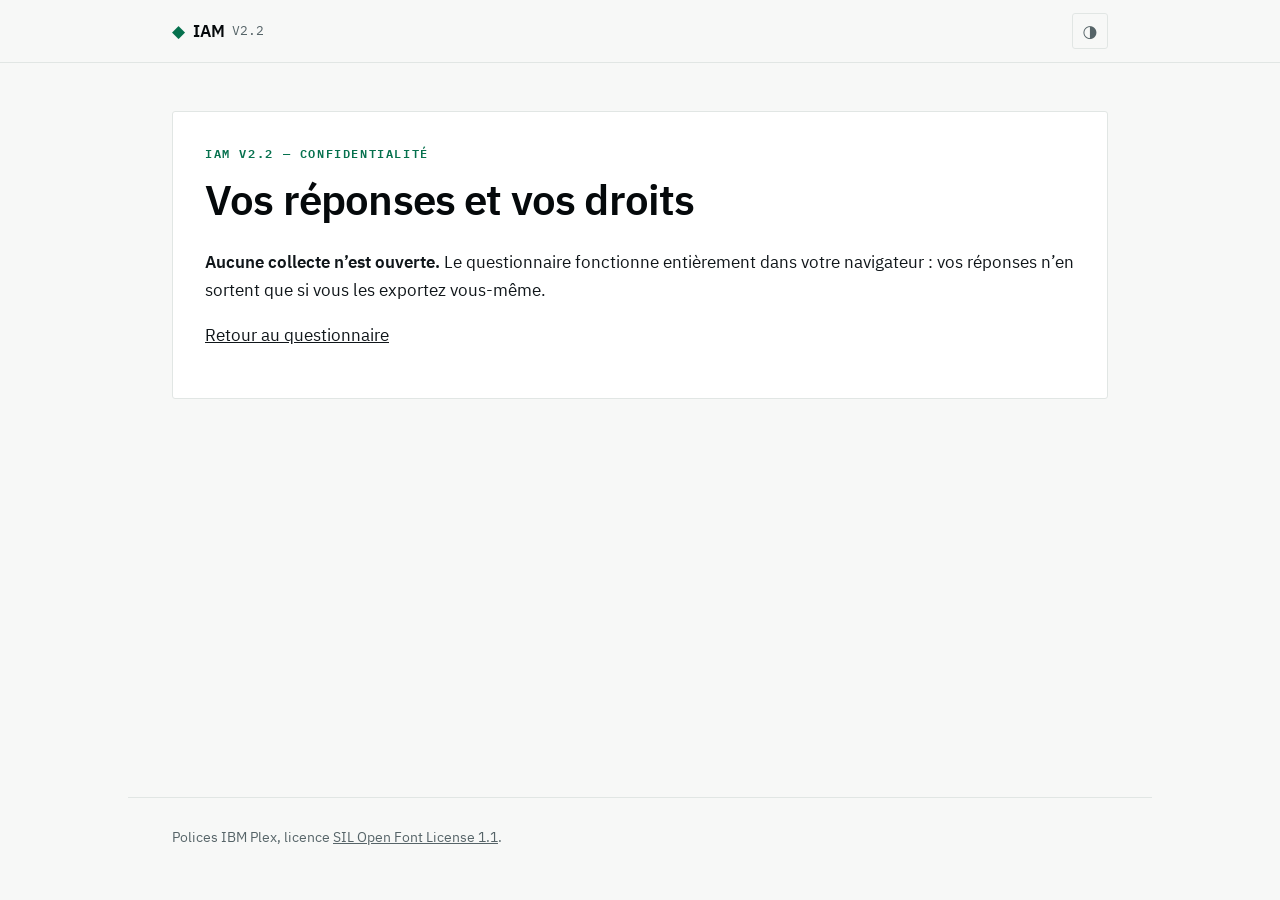
==== site/confidentialite/index.html @ 69fa4aa5 "Collecte du pilote preparee, fermee par defaut - Service collect (src/collect/server.py, bibliothequ" ====
<!doctype html>
<html lang="fr">
<head>
  <meta charset="utf-8">
  <meta name="viewport" content="width=device-width, initial-scale=1">
  <meta name="description" content="IAM V2.2 — notice d’information sur la collecte des réponses et exercice de vos droits.">
  <meta name="referrer" content="no-referrer">
  <meta name="robots" content="noindex">
  <!-- connect-src : 'none' tant que la collecte n'est pas configuree ; sinon
       l'origine du service, et elle seule (un test le verifie). -->
  <meta http-equiv="Content-Security-Policy"
        content="default-src 'self'; script-src 'self'; style-src 'self'; font-src 'self'; img-src 'self' data:; connect-src 'none'; form-action 'none'; base-uri 'none'">
  <title>IAM V2.2 — Confidentialité</title>
  <script src="../assets/theme.js?v=2.2"></script>
  <link rel="preload" href="../fonts/IBMPlexSans-Regular-Latin1.woff2" as="font" type="font/woff2" crossorigin>
  <link rel="stylesheet" href="../assets/styles.css?v=2.2">
  <script type="module" src="../assets/privacy.js?v=2.2"></script>
</head>
<body>
  <a class="skip" href="#app">Aller au contenu</a>
  <header class="top">
    <div class="wrap top-inner">
      <p class="brand"><span class="glyph" aria-hidden="true">◆</span> IAM <span class="ver">V2.2</span></p>
      <div class="top-right">
        <button id="theme-toggle" class="theme-toggle" type="button" aria-label="Changer de thème">◐</button>
      </div>
    </div>
  </header>
  <main id="app" class="wrap" tabindex="-1">
    <section class="card notice" aria-labelledby="t">
      <p class="eyebrow">IAM V2.2 — confidentialité</p>
      <h1 id="t">Vos réponses et vos droits</h1>

      <!-- Texte source : specs/IAM_V2_2/COLLECTE_RGPD.md. -->
      <div id="no-collect">
        <p><strong>Aucune collecte n’est ouverte.</strong> Le questionnaire fonctionne entièrement dans votre navigateur : vos réponses n’en sortent que si vous les exportez vous-même.</p>
      </div>

      <div id="notice" hidden>
        <p>Cette notice décrit la collecte des réponses au questionnaire IAM dans le cadre de son étude de validation (article 13 du règlement général sur la protection des données, RGPD).</p>

        <h2>Qui est responsable ?</h2>
        <p>Le responsable du traitement est <span class="fill" data-fill="controller"></span>, à titre personnel. Contact pour toute question ou pour exercer vos droits : <span class="fill" data-fill="contact"></span>.</p>

        <h2>Pourquoi vos réponses sont-elles collectées ?</h2>
        <p>Uniquement pour vérifier la qualité scientifique du questionnaire : compréhension des situations, fiabilité des mesures, structure, durée. Vos réponses ne servent à aucune décision vous concernant, à aucune évaluation ou sélection de personnes, ni à aucun usage commercial. Les résultats de l’étude ne sont publiés que sous forme agrégée, sans aucune réponse individuelle.</p>

        <h2>Sur quelle base ?</h2>
        <p>Votre <strong>consentement</strong> (article 6, paragraphe 1, a du RGPD). Il est demandé avant le questionnaire, et vos réponses ne partent que si vous cliquez vous-même sur « Transmettre » à la fin. Vous pouvez le retirer à tout moment, en effaçant vos réponses ci-dessous. Participer est facultatif ; refuser ne change rien à votre accès au questionnaire. L’étude est réservée aux personnes majeures.</p>

        <h2>Quelles données ?</h2>
        <dl>
          <dt>Collectées</dt>
          <dd>vos réponses ; la forme choisie (courte ou complète) ; l’ordre dans lequel questions et options vous ont été présentées ; l’heure de début, à la minute près, et la durée en minutes ; la date de réception ; la version de la notice acceptée ; une empreinte chiffrée de votre code de participation.</dd>
          <dt>Jamais collectées par le service</dt>
          <dd>nom, adresse électronique, adresse IP, informations sur votre navigateur ou votre appareil, résultats calculés (ils restent dans votre navigateur).</dd>
        </dl>
        <p>Aucune de ces données ne vous identifie : c’est pourquoi seul votre code de participation permet de retrouver vos réponses.</p>

        <h2>Qui les reçoit, où sont-elles hébergées ?</h2>
        <p>Seul le responsable du traitement accède aux réponses. Elles sont stockées sur un serveur hébergé par <span class="fill" data-fill="host"></span>. La page du questionnaire est servie par GitHub Pages (GitHub, Inc., États-Unis), qui peut enregistrer dans ses journaux l’adresse IP des visites, selon sa propre politique de confidentialité ; vos réponses, elles, ne transitent jamais par GitHub.</p>

        <h2>Combien de temps ?</h2>
        <p>La collecte est ouverte jusqu’au <span class="fill" data-fill="endDate"></span>. Les réponses sont conservées <strong>jusqu’au <span class="fill" data-fill="retentionEnd"></span></strong> (trois ans après la fin de la collecte, le temps de l’analyse et de la publication), puis supprimées automatiquement. Les journaux techniques du serveur, qui ne contiennent pas vos réponses, sont conservés <span class="fill" data-fill="logsRetention"></span>.</p>

        <h2>Vos droits</h2>
        <p>Vous disposez d’un droit d’accès, d’effacement, de limitation, d’opposition et de portabilité, et du droit de retirer votre consentement. Avec votre code de participation, vous les exercez directement ci-dessous : consulter (et télécharger) vos réponses, ou les effacer définitivement. Sans ce code, aucune donnée ne permet de vous retrouver (article 11 du RGPD) ; écrivez alors au contact ci-dessus en indiquant tout élément qui permettrait de le faire. Si vous estimez que vos droits ne sont pas respectés, vous pouvez adresser une réclamation à la CNIL (cnil.fr).</p>
        <p>Aucune décision automatisée n’est prise à partir de vos réponses.</p>

        <h2 id="mes-donnees">Consulter ou effacer mes réponses</h2>
        <div id="rights"></div>
      </div>

      <p><a href="../">Retour au questionnaire</a></p>
    </section>
  </main>
  <footer class="wrap foot">
    <p>Polices IBM Plex, licence <a href="../fonts/OFL.txt">SIL Open Font License 1.1</a>.</p>
  </footer>
</body>
</html>
---- site/assets/styles.css ----
/* ==========================================================================
   IAM V2.1 -- feuille de style.

   Jetons, polices et bascule de theme repris de l'Atlas doctrinal
   (s-geffroy/economic-doctrine-atlas), lui-meme aligne sur ligne de crete :
   les deux sites se lisent comme une meme famille. Sombre par defaut.

   Contrastes WCAG AA (texte >= 4.5:1) dans les deux themes ; aucun etat
   n'est signale par la couleur seule (texte, coche ou style de bordure).
   ========================================================================== */

@font-face {
  font-family: "Plex Sans";
  src: url("../fonts/IBMPlexSans-Regular-Latin1.woff2") format("woff2");
  font-weight: 400; font-style: normal; font-display: swap;
}
@font-face {
  font-family: "Plex Sans";
  src: url("../fonts/IBMPlexSans-SemiBold-Latin1.woff2") format("woff2");
  font-weight: 600 700; font-style: normal; font-display: swap;
}
@font-face {
  font-family: "Plex Mono";
  src: url("../fonts/IBMPlexMono-Regular-Latin1.woff2") format("woff2");
  font-weight: 400; font-style: normal; font-display: swap;
}
@font-face {
  font-family: "Plex Mono";
  src: url("../fonts/IBMPlexMono-SemiBold-Latin1.woff2") format("woff2");
  font-weight: 600 700; font-style: normal; font-display: swap;
}

/* --- Jetons --------------------------------------------------------------- */

:root {
  --fond:        #0B0E0F;
  --surface:     #12171A;
  --surface-vive:#171E22;
  --filet:       #1F2A2E;
  --filet-vif:   #2C3B41;
  --texte:       #D6DEE1;
  --texte-fort:  #F2F6F7;
  --attenue:     #8796A0;
  --accent:      #5EE6A8;
  --accent-doux: rgba(94, 230, 168, .12);
  --alerte:      #E8B36F;
  --alerte-doux: rgba(232, 179, 111, .12);

  --police-sans: "Plex Sans", ui-sans-serif, system-ui, -apple-system, "Segoe UI", Roboto, sans-serif;
  --police-mono: "Plex Mono", ui-monospace, SFMono-Regular, "SF Mono", Menlo, Consolas, monospace;

  --rangee: 64rem;
  --gouttiere: clamp(1rem, 4vw, 2.75rem);
  --rayon: 3px;
  --transition: 140ms ease;

  color-scheme: dark;
}

@media (prefers-color-scheme: light) {
  :root:not([data-theme="dark"]) {
    --fond:        #F7F8F7;
    --surface:     #FFFFFF;
    --surface-vive:#FFFFFF;
    --filet:       #E1E6E4;
    --filet-vif:   #C6D0CD;
    --texte:       #10161A;
    --texte-fort:  #05090B;
    --attenue:     #566468;
    --accent:      #06714E;
    --accent-doux: rgba(6, 113, 78, .09);
    --alerte:      #8A5A12;
    --alerte-doux: rgba(138, 90, 18, .09);
    color-scheme: light;
  }
}

:root[data-theme="light"] {
  --fond:        #F7F8F7;
  --surface:     #FFFFFF;
  --surface-vive:#FFFFFF;
  --filet:       #E1E6E4;
  --filet-vif:   #C6D0CD;
  --texte:       #10161A;
  --texte-fort:  #05090B;
  --attenue:     #566468;
  --accent:      #06714E;
  --accent-doux: rgba(6, 113, 78, .09);
  --alerte:      #8A5A12;
  --alerte-doux: rgba(138, 90, 18, .09);
  color-scheme: light;
}

/* --- Socle ---------------------------------------------------------------- */

*, *::before, *::after { box-sizing: border-box; }

html { -webkit-text-size-adjust: 100%; }

body {
  margin: 0;
  min-height: 100vh;
  display: flex;
  flex-direction: column;
  background: var(--fond);
  color: var(--texte);
  font-family: var(--police-sans);
  font-size: 1.0625rem;
  line-height: 1.65;
  font-synthesis: none;
  -webkit-font-smoothing: antialiased;
}

a { color: inherit; }
a:hover { color: var(--accent); }

:focus-visible {
  outline: 2px solid var(--accent);
  outline-offset: 2px;
}
main:focus, h1:focus, h2:focus { outline: none; }

.wrap {
  width: min(var(--rangee), 100%);
  margin-inline: auto;
  padding-inline: var(--gouttiere);
}

.sr-only {
  position: absolute !important;
  width: 1px; height: 1px;
  padding: 0; margin: -1px;
  overflow: hidden; clip: rect(0 0 0 0);
  white-space: nowrap; border: 0;
}

.skip {
  position: absolute; left: 1rem; top: -3rem; z-index: 10;
  background: var(--surface); color: var(--texte-fort);
  padding: .5rem .75rem; border: 1px solid var(--accent); border-radius: var(--rayon);
}
.skip:focus { top: .5rem; }

/* --- En-tete et pied ------------------------------------------------------ */

.top {
  position: sticky; top: 0; z-index: 3;
  background: color-mix(in srgb, var(--fond) 92%, transparent);
  border-bottom: 1px solid var(--filet);
  backdrop-filter: blur(12px);
}
.top-inner {
  display: flex; flex-wrap: wrap; align-items: center; justify-content: space-between;
  gap: .5rem 1rem;
  padding-block: .8rem;
}
.brand {
  margin: 0;
  display: inline-flex; align-items: center; gap: .5rem;
  font-weight: 600; letter-spacing: -.01em;
  color: var(--texte-fort);
}
.glyph { color: var(--accent); }
.ver { font-family: var(--police-mono); font-size: .8rem; font-weight: 400; color: var(--attenue); }
.top-right { display: flex; align-items: center; gap: .6rem; }
.theme-toggle {
  border: 1px solid var(--filet); background: none; cursor: pointer;
  width: 2.25rem; height: 2.25rem; line-height: 1;
  border-radius: var(--rayon);
  color: var(--attenue); font: inherit;
  transition: color var(--transition), border-color var(--transition);
}
.theme-toggle:hover { color: var(--accent); border-color: var(--accent); }

main { flex: 1; padding-block: clamp(1.5rem, 5vw, 3rem) 3rem; }

.foot {
  color: var(--attenue);
  font-size: .85rem;
  padding-block: 1.5rem 3rem;
  border-top: 1px solid var(--filet);
}
.foot p { margin: .25rem 0; }

/* --- Textes --------------------------------------------------------------- */

.eyebrow {
  margin: 0;
  font-family: var(--police-mono); font-size: .72rem; font-weight: 600;
  text-transform: uppercase; letter-spacing: .14em;
  color: var(--accent);
}
h1, h2 { color: var(--texte-fort); font-weight: 600; letter-spacing: -.02em; }
h1 { font-size: clamp(1.6rem, 5vw, 2.6rem); line-height: 1.1; margin: .35em 0 .6em; }
.welcome h1 { font-size: clamp(1.9rem, 6vw, 3.1rem); letter-spacing: -.035em; line-height: 1.05; }
h2 { font-size: clamp(1.2rem, 3vw, 1.5rem); margin: 2.5rem 0 .6rem; }
.muted { color: var(--attenue); }
.big { font-size: 1.15rem; }

.card {
  background: var(--surface);
  border: 1px solid var(--filet);
  border-radius: var(--rayon);
  padding: clamp(1.1rem, 4vw, 2rem);
}
.welcome { background: none; border: 0; padding-inline: 0; }
.welcome > p { font-size: clamp(1.02rem, 1.6vw, 1.15rem); }

.facts { display: flex; flex-wrap: wrap; gap: .5rem; margin: 1.75rem 0; padding: 0; list-style: none; }
.facts li {
  border: 1px solid var(--filet); border-radius: var(--rayon);
  padding: .35rem .7rem;
  font-family: var(--police-mono); font-size: .78rem; color: var(--attenue);
}
.facts strong { color: var(--texte-fort); font-weight: 600; }

/* Choix de la forme : deux cartes cote a cote, empilees sur ecran etroit. */
.form-cards {
  display: grid; grid-template-columns: repeat(auto-fit, minmax(16rem, 1fr)); gap: 1rem;
  margin: 1.75rem 0 0; padding: 0; list-style: none;
}
.form-card {
  border: 1px solid var(--filet); border-radius: var(--rayon); background: var(--surface);
  padding: clamp(1rem, 3vw, 1.5rem);
  display: flex; flex-direction: column;
}
.form-card h2 { margin: 0; font-size: 1.2rem; }
.form-card .facts { margin: 1rem 0 1.25rem; flex: 1; align-content: flex-start; }
.form-card .btn { align-self: flex-start; }

.privacy { border-left: 2px solid var(--accent); padding-left: .8rem; }
.warn {
  border: 1px solid var(--alerte); background: var(--alerte-doux);
  border-radius: var(--rayon);
  padding: .75rem 1rem;
}
.not-scored {
  border: 1px dashed var(--filet-vif); border-radius: var(--rayon);
  padding: .75rem 1rem;
  font-family: var(--police-mono); font-size: .9rem;
}

.scenario p { margin: 0 0 .8rem; font-size: clamp(1.08rem, 2.2vw, 1.25rem); line-height: 1.5; color: var(--texte-fort); }
.hint { color: var(--attenue); font-family: var(--police-mono); font-size: .8rem; margin: 1.25rem 0 1rem; }

/* --- Progression ---------------------------------------------------------- */

.progress { margin-bottom: 1.25rem; }
.progress-label { margin: 0 0 .4rem; font-family: var(--police-mono); font-size: .78rem; color: var(--texte); }
.progress-label span { color: var(--attenue); }
.progress-bar, .bar { height: 4px; background: var(--filet); overflow: hidden; border-radius: 2px; }
.progress-bar > span, .bar > span { display: block; height: 100%; background: var(--accent); }
.bar { height: 6px; }

/* --- Boutons -------------------------------------------------------------- */

.actions, .nav { display: flex; flex-wrap: wrap; gap: .75rem; margin-top: 1.5rem; }
.nav { justify-content: space-between; }
.btn {
  display: inline-flex; align-items: center; justify-content: center; gap: .5rem;
  min-height: 2.75rem;
  border: 1px solid var(--filet-vif); background: transparent; color: var(--texte-fort);
  border-radius: var(--rayon);
  padding: .65rem 1.1rem;
  font-family: var(--police-mono); font-size: .85rem; font-weight: 600;
  cursor: pointer;
  transition: background var(--transition), color var(--transition), border-color var(--transition);
}
.btn:hover { border-color: var(--accent); color: var(--accent); }
.btn.primary { border-color: var(--accent); background: var(--accent); color: var(--fond); }
.btn.primary:hover { background: transparent; color: var(--accent); }
.btn.ghost { border-color: transparent; color: var(--attenue); text-decoration: underline; padding-inline: .25rem; font-weight: 400; }
.btn.ghost:hover { color: var(--alerte); }
.btn[aria-disabled="true"], .btn[aria-disabled="true"]:hover {
  background: transparent; border-color: var(--filet-vif); border-style: dashed; color: var(--attenue); cursor: not-allowed;
}
.nav-status { min-height: 1.65em; margin: .6rem 0 0; color: var(--alerte); font-size: .9rem; }
.reset { margin-top: .5rem; text-align: right; }

/* --- Options PLUS / MOINS ------------------------------------------------- */

.opts { list-style: none; padding: 0; margin: 0; display: grid; gap: .6rem; }
.opt {
  background: var(--surface-vive);
  border: 1px solid var(--filet);
  border-left-width: 3px;
  border-radius: var(--rayon);
  padding: .85rem 1rem;
  transition: border-color var(--transition), background var(--transition);
}
.opt[data-pick="best"] { border-color: var(--accent); background: var(--accent-doux); }
.opt[data-pick="worst"] { border-color: var(--alerte); background: var(--alerte-doux); border-style: dashed; border-left-style: solid; }
.opt-text { margin: 0 0 .7rem; }
.opt-num { font-family: var(--police-mono); font-weight: 600; color: var(--attenue); }
.opt-picks { display: flex; flex-wrap: wrap; gap: .5rem; }
.pick {
  display: inline-flex; align-items: center; gap: .45rem;
  min-height: 2.5rem;
  padding: .3rem .75rem;
  border: 1px solid var(--filet-vif); border-radius: var(--rayon);
  font-family: var(--police-mono); font-size: .8rem;
  cursor: pointer;
}
.pick input { width: 1.1rem; height: 1.1rem; margin: 0; }
.pick-best { color: var(--accent); }
.pick-best input { accent-color: var(--accent); }
.pick-worst { color: var(--alerte); }
.pick-worst input { accent-color: var(--alerte); }
.pick:hover { border-color: currentColor; }
.pick:has(input:checked) { border-color: currentColor; font-weight: 600; }
.pick:has(input:checked) > span:first-of-type::before { content: "✓ "; }
.pick:has(input:disabled) { cursor: not-allowed; color: var(--attenue); border-style: dotted; }
.pick-note { font-weight: 400; }

/* --- Echelle ACT ---------------------------------------------------------- */

.act { border: 0; padding: 0; margin: 0; display: grid; gap: .5rem; }
.act-choice {
  display: flex; align-items: center; gap: .8rem;
  min-height: 2.9rem;
  padding: .5rem 1rem;
  background: var(--surface-vive);
  border: 1px solid var(--filet); border-radius: var(--rayon);
  cursor: pointer;
  transition: border-color var(--transition), background var(--transition);
}
.act-choice:hover { border-color: var(--accent); }
.act-choice input { width: 1.1rem; height: 1.1rem; margin: 0; accent-color: var(--accent); }
.act-choice:has(input:checked) { border-color: var(--accent); background: var(--accent-doux); font-weight: 600; color: var(--texte-fort); }
.act-value {
  min-width: 1.8rem; text-align: center;
  font-family: var(--police-mono); font-weight: 600;
  border: 1px solid var(--filet-vif); border-radius: var(--rayon);
}
.scale-legend { padding-left: 1.2rem; font-family: var(--police-mono); font-size: .85rem; }

/* --- Tableaux de scores --------------------------------------------------- */

.table-wrap { overflow-x: auto; }
.scores { width: 100%; border-collapse: collapse; margin-top: .5rem; }
.scores caption { text-align: left; font-family: var(--police-mono); font-size: .78rem; color: var(--attenue); padding-bottom: .4rem; }
.scores th, .scores td { padding: .55rem .5rem; border-bottom: 1px solid var(--filet); text-align: left; vertical-align: middle; }
.scores thead th { font-family: var(--police-mono); font-size: .72rem; text-transform: uppercase; letter-spacing: .08em; color: var(--attenue); font-weight: 600; }
.scores tbody th { font-weight: 400; }
.scores .num { white-space: nowrap; font-family: var(--police-mono); font-variant-numeric: tabular-nums; color: var(--texte-fort); }
.scores .bar-cell { width: 30%; min-width: 4rem; }

@media (max-width: 30rem) {
  .scores .bar-cell { display: none; }
  .nav .btn { flex: 1 1 auto; }
}

@media (prefers-reduced-motion: reduce) {
  * { transition: none !important; }
}

/* --- Notation experte (site/experts/) --------------------------------------- */

.field { display: grid; gap: .35rem; margin: 1rem 0; }
.field label { font-family: var(--police-mono); font-size: .8rem; color: var(--attenue); }
.text-input {
  font: inherit; color: var(--texte-fort); background: var(--surface);
  border: 1px solid var(--filet-vif); border-radius: var(--rayon);
  padding: .55rem .7rem; max-width: 100%;
}
textarea.text-input { width: 100%; resize: vertical; }
.k-row { display: flex; flex-wrap: wrap; align-items: center; gap: .5rem .9rem; }
.k-row label { font-family: var(--police-mono); font-size: .78rem; color: var(--attenue); }
.k-number { width: 5.5rem; }
.k-number, .k-row input { font: inherit; }
.k-range { flex: 1 1 10rem; min-width: 0; accent-color: var(--accent); }
.k-group { font-family: var(--police-mono); font-size: .78rem; flex-basis: 100%; }

/* --- Collecte : consentement et code de participation ------------------------ */

.check { display: flex; gap: .6rem; align-items: flex-start; }
.check input { margin-top: .3rem; width: 1.1rem; height: 1.1rem; accent-color: var(--accent); flex: none; }
.code-box {
  border: 1px solid var(--accent); border-radius: var(--rayon);
  padding: .75rem 1rem; font-family: var(--police-mono); word-break: break-all;
}
.notice h2 { margin-top: 2rem; }
.notice dt { font-weight: 600; color: var(--texte-fort); margin-top: .8rem; }
.notice dd { margin: .2rem 0 0; }
.fill { font-weight: 600; }
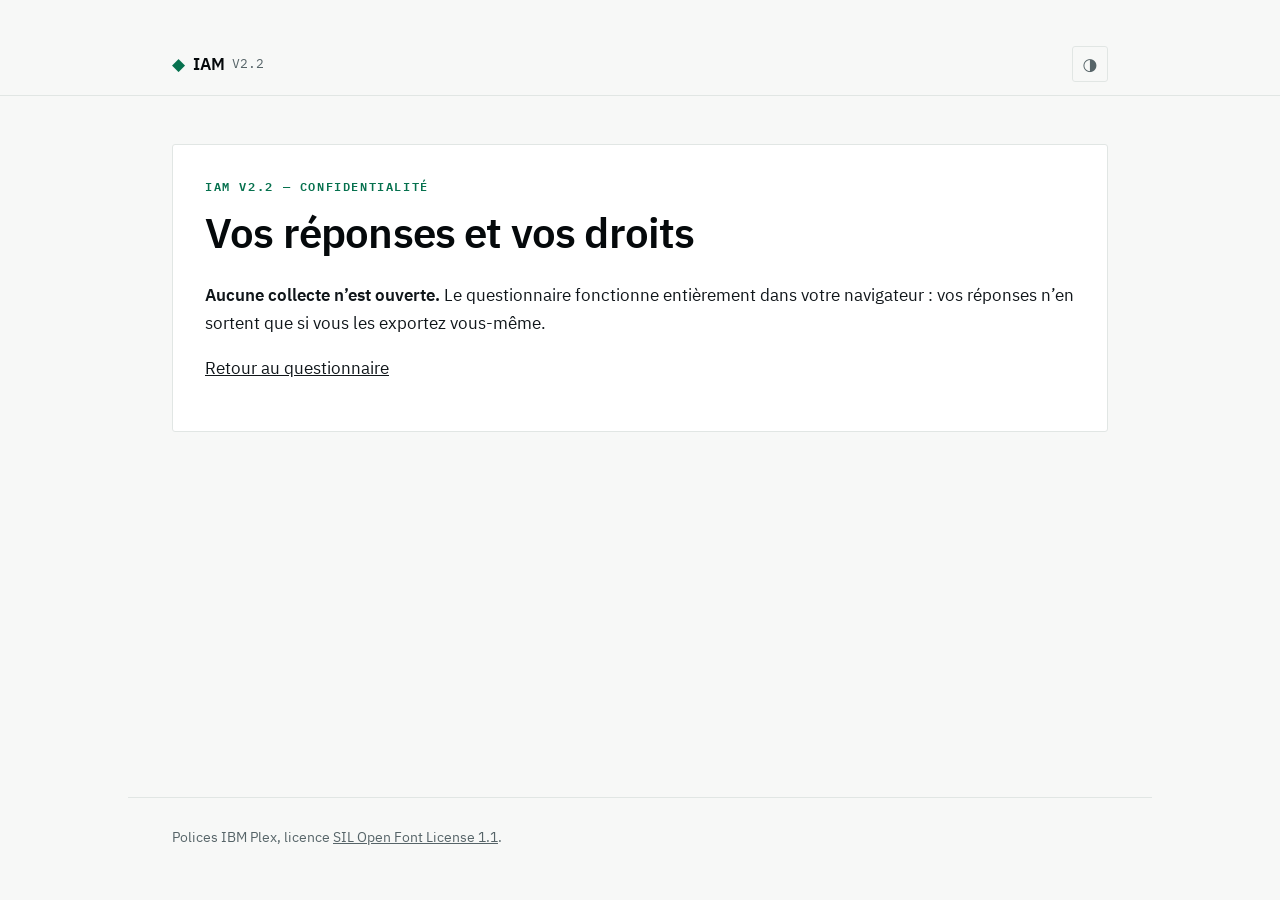
==== commit 1ef56c87: "Reserver la place du bandeau de ligne de crete Le kit posait son bandeau apres le premier affichage " ====
--- a/site/confidentialite/index.html
+++ b/site/confidentialite/index.html
@@ -9,15 +9,17 @@
   <!-- connect-src : 'none' tant que la collecte n'est pas configuree ; sinon
        l'origine du service, et elle seule (un test le verifie). -->
   <meta http-equiv="Content-Security-Policy"
-        content="default-src 'self'; script-src 'self'; style-src 'self'; font-src 'self'; img-src 'self' data:; connect-src 'none'; form-action 'none'; base-uri 'none'">
+        content="default-src 'self'; script-src 'self' https://www.ligne-de-crete.fr; style-src 'self'; font-src 'self' https://www.ligne-de-crete.fr; img-src 'self' data:; connect-src 'none'; form-action 'none'; base-uri 'none'">
   <title>IAM V2.2 — Confidentialité</title>
   <script src="../assets/theme.js?v=2.2"></script>
   <link rel="preload" href="../fonts/IBMPlexSans-Regular-Latin1.woff2" as="font" type="font/woff2" crossorigin>
   <link rel="stylesheet" href="../assets/styles.css?v=2.2">
   <script type="module" src="../assets/privacy.js?v=2.2"></script>
+<script defer src="https://www.ligne-de-crete.fr/kit/v1/ldc-kit.js"></script>
 </head>
 <body>
   <a class="skip" href="#app">Aller au contenu</a>
+  <ldc-bandeau></ldc-bandeau>
   <header class="top">
     <div class="wrap top-inner">
       <p class="brand"><span class="glyph" aria-hidden="true">◆</span> IAM <span class="ver">V2.2</span></p>
@@ -58,7 +60,7 @@
         <p>Aucune de ces données ne vous identifie : c’est pourquoi seul votre code de participation permet de retrouver vos réponses.</p>
 
         <h2>Qui les reçoit, où sont-elles hébergées ?</h2>
-        <p>Seul le responsable du traitement accède aux réponses. Elles sont stockées sur un serveur hébergé par <span class="fill" data-fill="host"></span>. La page du questionnaire est servie par GitHub Pages (GitHub, Inc., États-Unis), qui peut enregistrer dans ses journaux l’adresse IP des visites, selon sa propre politique de confidentialité ; vos réponses, elles, ne transitent jamais par GitHub.</p>
+        <p>Seul le responsable du traitement accède aux réponses. Elles sont stockées sur un serveur hébergé par <span class="fill" data-fill="host"></span>. La page du questionnaire est servie par GitHub Pages (GitHub, Inc., États-Unis), qui peut enregistrer dans ses journaux l’adresse IP des visites, selon sa propre politique de confidentialité. Elle charge aussi le bandeau et le pied communs aux travaux de Ligne de crête, servis par www.ligne-de-crete.fr, dont le serveur peut de même enregistrer dans ses journaux l’adresse IP des visites. Vos réponses, elles, ne transitent jamais ni par GitHub ni par ligne-de-crete.fr.</p>
 
         <h2>Combien de temps ?</h2>
         <p>La collecte est ouverte jusqu’au <span class="fill" data-fill="endDate"></span>. Les réponses sont conservées <strong>jusqu’au <span class="fill" data-fill="retentionEnd"></span></strong> (trois ans après la fin de la collecte, le temps de l’analyse et de la publication), puis supprimées automatiquement. Les journaux techniques du serveur, qui ne contiennent pas vos réponses, sont conservés <span class="fill" data-fill="logsRetention"></span>.</p>
--- a/site/assets/styles.css
+++ b/site/assets/styles.css
@@ -143,6 +143,11 @@
 
 /* --- En-tete et pied ------------------------------------------------------ */
 
+/* Place du bandeau de ligne de crete, reservee jusqu'a ce que le kit le
+   remplisse : sans elle, il arrive apres le premier affichage et fait
+   descendre la page de sa hauteur (33 px, fixee par /kit/v1/). */
+ldc-bandeau:not(:defined) { display: block; height: 33px; }
+
 .top {
   position: sticky; top: 0; z-index: 3;
   background: color-mix(in srgb, var(--fond) 92%, transparent);
